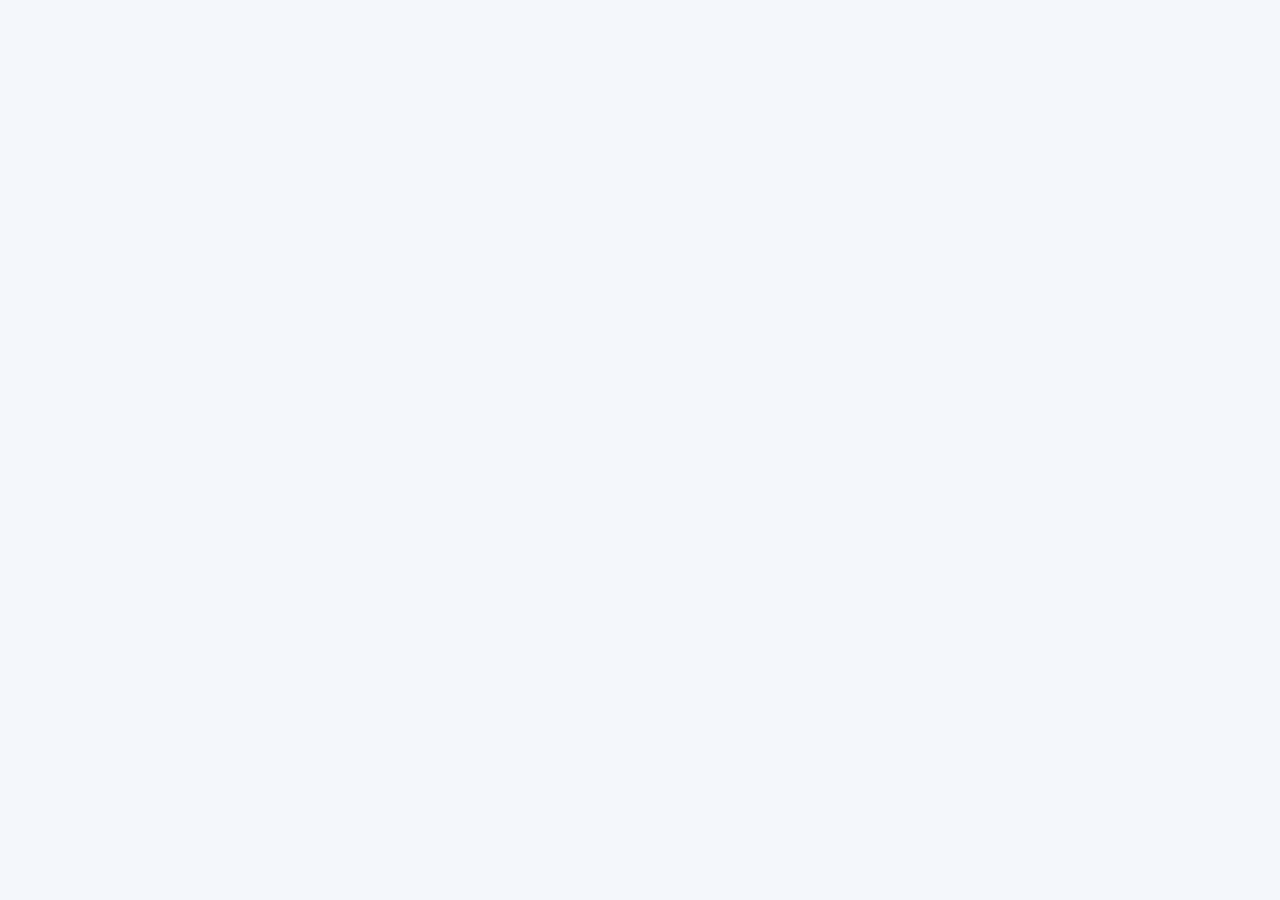
==== agenda.html @ de44a54f "Create agenda.html" ====
<!DOCTYPE html>
<html lang="pt-BR">

<head>

  <meta charset="UTF-8">

  <meta
    name="viewport"
    content="width=device-width, initial-scale=1.0"
  >

  <meta
    name="description"
    content="Agenda da Escola - Sistema de Gestão"
  >

  <title>
    Agenda | Sistema de Declarações
  </title>

  <link
    rel="stylesheet"
    href="css/style.css?v=500"
  >

</head>


<body data-page="agenda">


  <div id="app"></div>


  <script src="js/app.js?v=500"></script>

  <script src="js/agenda.js?v=500"></script>


  <script>

    document.addEventListener(
      "DOMContentLoaded",
      () => {

        if (
          typeof AgendaPage !== "undefined"
        ) {

          AgendaPage.init();

        } else {

          console.error(
            "AgendaPage não foi encontrada em js/agenda.js"
          );

        }

      }
    );

  </script>


</body>

</html>
---- css/style.css ----
:root{
  --bg:#f4f7fb;
  --surface:#ffffff;
  --surface-2:#f8fafc;
  --text:#172033;
  --muted:#667085;
  --border:#e4e7ec;
  --primary:#173b73;
  --primary-dark:#0f2a54;
  --accent:#2f6fed;
  --success:#15803d;
  --success-bg:#ecfdf3;
  --warning:#b54708;
  --warning-bg:#fff7ed;
  --danger:#b42318;
  --danger-bg:#fef3f2;
  --info:#175cd3;
  --info-bg:#eff8ff;
  --shadow:0 8px 24px rgba(16,24,40,.06);
  --radius:16px;
}
*{box-sizing:border-box}
html,body{margin:0;padding:0;min-height:100%;font-family:Inter,ui-sans-serif,system-ui,-apple-system,BlinkMacSystemFont,"Segoe UI",sans-serif;background:var(--bg);color:var(--text)}
body{font-size:15px}
a{color:inherit;text-decoration:none}
button,input,select,textarea{font:inherit}
button{cursor:pointer}
.app-shell{min-height:100vh;display:flex}
.sidebar{position:fixed;left:0;top:0;bottom:0;width:270px;background:var(--primary-dark);color:#fff;padding:20px 14px;display:flex;flex-direction:column;z-index:1000;transition:transform .25s ease}
.brand{display:flex;gap:12px;align-items:center;padding:8px 10px 22px;border-bottom:1px solid rgba(255,255,255,.12);margin-bottom:14px}
.brand-mark{width:44px;height:44px;border-radius:12px;background:rgba(255,255,255,.12);display:grid;place-items:center;font-weight:800;font-size:18px;letter-spacing:-.03em}
.brand-text strong{display:block;font-size:15px;line-height:1.2}
.brand-text span{display:block;font-size:12px;color:rgba(255,255,255,.68);margin-top:4px}
.nav{display:flex;flex-direction:column;gap:6px}
.nav a{padding:11px 12px;border-radius:10px;color:rgba(255,255,255,.78);display:flex;align-items:center;gap:10px;transition:.18s}
.nav a:hover,.nav a.active{background:rgba(255,255,255,.1);color:#fff}
.nav-icon{width:24px;text-align:center;opacity:.9}
.sidebar-footer{margin-top:auto;font-size:11px;color:rgba(255,255,255,.45);padding:10px}
.main{margin-left:270px;flex:1;min-width:0}
.topbar{height:76px;background:rgba(255,255,255,.94);backdrop-filter:blur(10px);border-bottom:1px solid var(--border);display:flex;align-items:center;justify-content:space-between;padding:0 28px;position:sticky;top:0;z-index:900}
.topbar-title h1{font-size:20px;margin:0}
.topbar-title p{margin:4px 0 0;color:var(--muted);font-size:13px}
.menu-toggle{display:none;border:1px solid var(--border);background:#fff;border-radius:10px;width:40px;height:40px}
.content{padding:28px}
.page-header{display:flex;justify-content:space-between;gap:18px;align-items:flex-start;margin-bottom:24px}
.page-header h2{margin:0;font-size:26px;letter-spacing:-.02em}
.page-header p{margin:7px 0 0;color:var(--muted)}
.actions{display:flex;gap:10px;flex-wrap:wrap}
.btn{border:0;border-radius:10px;padding:11px 15px;font-weight:650;display:inline-flex;align-items:center;justify-content:center;gap:8px;transition:.18s;min-height:42px}
.btn-primary{background:var(--accent);color:#fff}
.btn-primary:hover{background:#1f5fd6}
.btn-secondary{background:#fff;color:var(--text);border:1px solid var(--border)}
.btn-secondary:hover{background:var(--surface-2)}
.btn-danger{background:var(--danger);color:#fff}
.btn-warning{background:#f79009;color:#fff}
.btn-success{background:var(--success);color:#fff}
.btn-sm{min-height:34px;padding:7px 10px;font-size:12px;border-radius:8px}
.cards{display:grid;grid-template-columns:repeat(4,minmax(0,1fr));gap:16px;margin-bottom:22px}
.card{background:var(--surface);border:1px solid var(--border);border-radius:var(--radius);box-shadow:var(--shadow)}
.stat-card{padding:20px;display:flex;align-items:center;justify-content:space-between}
.stat-label{font-size:13px;color:var(--muted);font-weight:650}
.stat-value{font-size:29px;font-weight:800;margin-top:7px;letter-spacing:-.03em}
.stat-icon{width:46px;height:46px;border-radius:12px;background:#eef4ff;color:var(--accent);display:grid;place-items:center;font-size:19px}
.grid-2{display:grid;grid-template-columns:1.3fr .7fr;gap:20px}
.panel{padding:20px}
.panel-header{display:flex;align-items:center;justify-content:space-between;gap:12px;margin-bottom:16px}
.panel-header h3{margin:0;font-size:16px}
.table-wrap{overflow:auto;border:1px solid var(--border);border-radius:12px}
table{width:100%;border-collapse:collapse;min-width:740px}
th,td{padding:13px 14px;border-bottom:1px solid var(--border);text-align:left;vertical-align:middle}
th{font-size:12px;text-transform:uppercase;letter-spacing:.04em;color:var(--muted);background:var(--surface-2);white-space:nowrap}
td{font-size:13px}
tbody tr:hover{background:#fbfcfe}
tbody tr:last-child td{border-bottom:0}
.badge{display:inline-flex;align-items:center;padding:5px 8px;border-radius:999px;font-size:11px;font-weight:750}
.badge-hours{background:#eef4ff;color:var(--info)}
.badge-days{background:#f4f3ff;color:#6938ef}
.badge-success{background:var(--success-bg);color:var(--success)}
.badge-warning{background:var(--warning-bg);color:var(--warning)}
.badge-danger{background:var(--danger-bg);color:var(--danger)}
.toolbar{display:flex;gap:10px;flex-wrap:wrap;margin-bottom:16px}
.input,.select,.textarea{width:100%;border:1px solid var(--border);background:#fff;border-radius:10px;padding:11px 12px;outline:none;transition:.15s}
.input:focus,.select:focus,.textarea:focus{border-color:#8db2f7;box-shadow:0 0 0 4px rgba(47,111,237,.09)}
.textarea{min-height:110px;resize:vertical}
.toolbar .grow{flex:1;min-width:220px}
.form-grid{display:grid;grid-template-columns:repeat(2,minmax(0,1fr));gap:18px}
.form-grid-3{display:grid;grid-template-columns:repeat(3,minmax(0,1fr));gap:18px}
.form-group{display:flex;flex-direction:column;gap:7px}
.form-group.full{grid-column:1/-1}
.form-label{font-weight:700;font-size:13px}
.form-help{font-size:11px;color:var(--muted)}
.required{color:var(--danger)}
.form-actions{display:flex;justify-content:flex-end;gap:10px;margin-top:22px}
.hidden{display:none!important}
.profile-head{display:grid;grid-template-columns:auto 1fr auto;gap:18px;align-items:center;padding:20px}
.avatar{width:64px;height:64px;border-radius:16px;background:linear-gradient(135deg,#173b73,#2f6fed);color:#fff;display:grid;place-items:center;font-size:21px;font-weight:800}
.profile-head h2{margin:0 0 4px;font-size:22px}
.profile-head p{margin:0;color:var(--muted)}
.info-grid{display:grid;grid-template-columns:repeat(4,minmax(0,1fr));gap:14px;margin-top:18px}
.info-item{padding:13px;border:1px solid var(--border);border-radius:12px;background:#fff}
.info-item span{display:block;color:var(--muted);font-size:11px;margin-bottom:4px}
.info-item strong{font-size:13px}
.empty{padding:34px 16px;text-align:center;color:var(--muted)}
.empty strong{display:block;color:var(--text);margin-bottom:5px}
.modal-backdrop{position:fixed;inset:0;background:rgba(16,24,40,.6);display:none;align-items:center;justify-content:center;padding:22px;z-index:3000}
.modal-backdrop.show{display:flex}
.modal{width:min(1100px,100%);max-height:92vh;background:#fff;border-radius:16px;overflow:hidden;box-shadow:0 22px 70px rgba(0,0,0,.2);display:flex;flex-direction:column}
.modal-header{padding:14px 18px;border-bottom:1px solid var(--border);display:flex;align-items:center;justify-content:space-between}
.modal-header h3{margin:0;font-size:16px}
.modal-body{padding:18px;overflow:auto;display:flex;justify-content:center;align-items:center;min-height:300px}
.modal-footer{padding:14px 18px;border-top:1px solid var(--border);display:flex;justify-content:flex-end;gap:10px}
.modal-close{border:0;background:transparent;font-size:22px;color:var(--muted)}
.preview-frame{width:100%;height:68vh;border:1px solid var(--border);border-radius:10px}
.preview-image{max-width:100%;max-height:68vh;object-fit:contain;border-radius:10px}
.file-box{border:1px dashed #b8c4d8;background:#fbfdff;padding:14px;border-radius:12px;display:flex;align-items:center;justify-content:space-between;gap:10px}
.file-name{font-weight:700;font-size:13px}
.file-meta{font-size:11px;color:var(--muted);margin-top:3px}
.alert{padding:12px 14px;border-radius:10px;font-size:13px;margin-bottom:15px}
.alert-info{background:var(--info-bg);color:#175cd3}
.alert-warning{background:#fff7ed;color:#b54708}
.alert-success{background:var(--success-bg);color:var(--success)}
.alert-danger{background:var(--danger-bg);color:var(--danger)}
.kpi{font-size:28px;font-weight:800;letter-spacing:-.03em}
.kpi-label{font-size:12px;color:var(--muted)}
.report-grid{display:grid;grid-template-columns:repeat(4,minmax(0,1fr));gap:16px;margin-bottom:20px}
.report-card{padding:18px}
.search-box{position:relative}
.search-box span{position:absolute;left:11px;top:10px;color:var(--muted)}
.search-box input{padding-left:34px}
.quick-actions{display:grid;grid-template-columns:repeat(2,minmax(0,1fr));gap:10px}
.quick-actions a{padding:14px;border:1px solid var(--border);border-radius:12px;background:#fff;font-size:13px;font-weight:700}
.quick-actions a:hover{background:var(--surface-2)}
details{border:1px solid var(--border);border-radius:12px;padding:12px 14px;background:#fff}
details summary{cursor:pointer;font-weight:700}
.print-only{display:none}
@media (max-width:1100px){
  .cards,.report-grid{grid-template-columns:repeat(2,minmax(0,1fr))}
  .grid-2{grid-template-columns:1fr}
  .info-grid{grid-template-columns:repeat(2,minmax(0,1fr))}
}
@media (max-width:820px){
  .sidebar{transform:translateX(-100%)}
  .sidebar.open{transform:translateX(0)}
  .main{margin-left:0}
  .menu-toggle{display:block}
  .topbar{padding:0 16px}
  .content{padding:18px}
  .page-header{flex-direction:column}
  .form-grid,.form-grid-3{grid-template-columns:1fr}
  .cards,.report-grid{grid-template-columns:1fr}
  .profile-head{grid-template-columns:auto 1fr}
  .profile-head .actions{grid-column:1/-1}
}
@media print{
  .sidebar,.topbar,.no-print,.actions,.toolbar{display:none!important}
  .main{margin:0}
  .content{padding:0}
  .card{box-shadow:none;border-color:#ccc}
  body{background:#fff}
  .print-only{display:block}
  .table-wrap{border:1px solid #bbb}
}
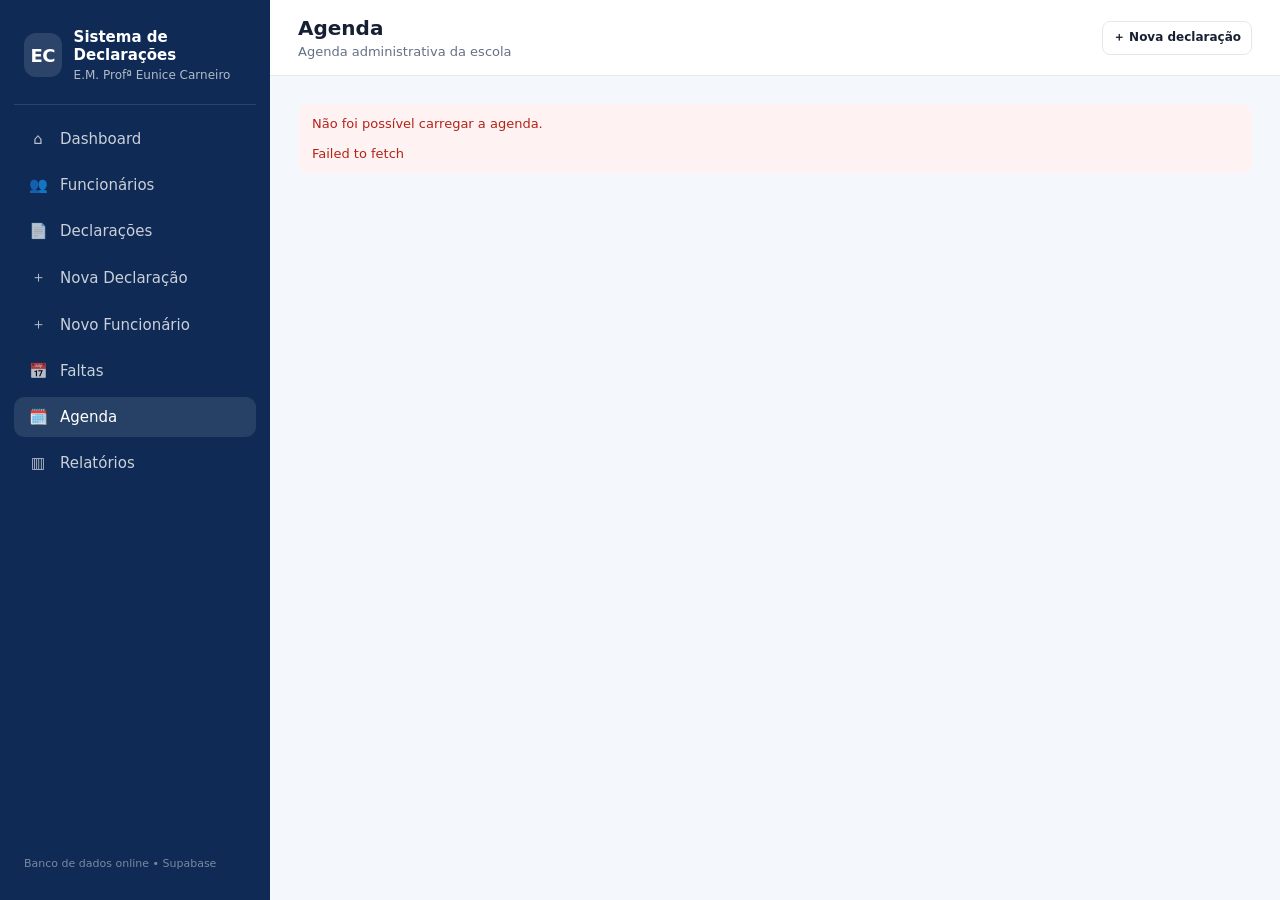
==== commit 6fadf1e4: "Add files via upload" ====
--- a/agenda.html
+++ b/agenda.html
@@ -1,69 +1,26 @@
 <!DOCTYPE html>
 <html lang="pt-BR">
-
 <head>
-
   <meta charset="UTF-8">
-
-  <meta
-    name="viewport"
-    content="width=device-width, initial-scale=1.0"
-  >
-
-  <meta
-    name="description"
-    content="Agenda da Escola - Sistema de Gestão"
-  >
-
-  <title>
-    Agenda | Sistema de Declarações
-  </title>
-
-  <link
-    rel="stylesheet"
-    href="css/style.css?v=500"
-  >
-
+  <meta name="viewport" content="width=device-width, initial-scale=1.0">
+  <meta name="description" content="Agenda da Escola - Sistema de Gestão">
+  <title>Agenda | Sistema de Declarações</title>
+  <link rel="stylesheet" href="css/style.css?v=500">
 </head>
-
-
 <body data-page="agenda">
-
-
   <div id="app"></div>
 
-
   <script src="js/app.js?v=500"></script>
-
   <script src="js/agenda.js?v=500"></script>
 
-
   <script>
-
-    document.addEventListener(
-      "DOMContentLoaded",
-      () => {
-
-        if (
-          typeof AgendaPage !== "undefined"
-        ) {
-
-          AgendaPage.init();
-
-        } else {
-
-          console.error(
-            "AgendaPage não foi encontrada em js/agenda.js"
-          );
-
-        }
-
+    document.addEventListener("DOMContentLoaded", () => {
+      if (typeof AgendaPage !== "undefined") {
+        AgendaPage.init();
+      } else {
+        console.error("AgendaPage não foi encontrada em js/agenda.js");
       }
-    );
-
+    });
   </script>
-
-
 </body>
-
 </html>
